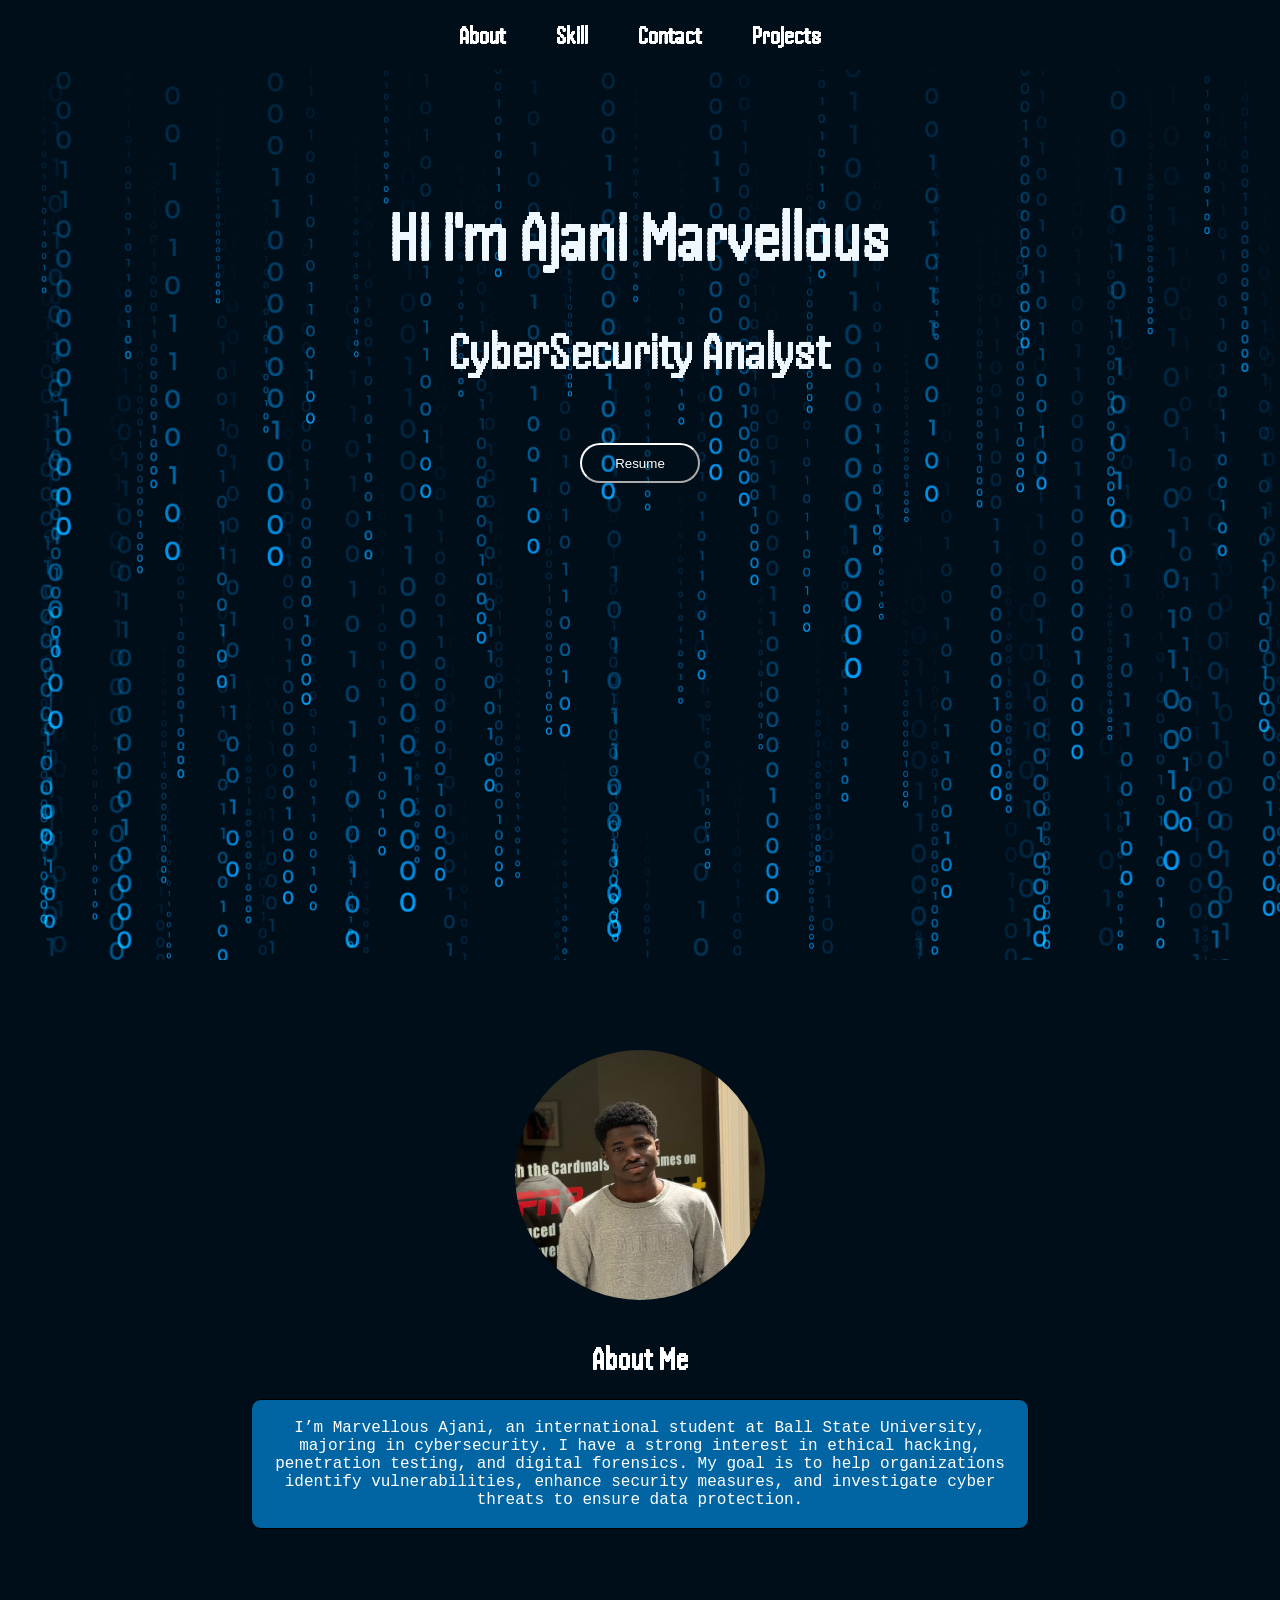
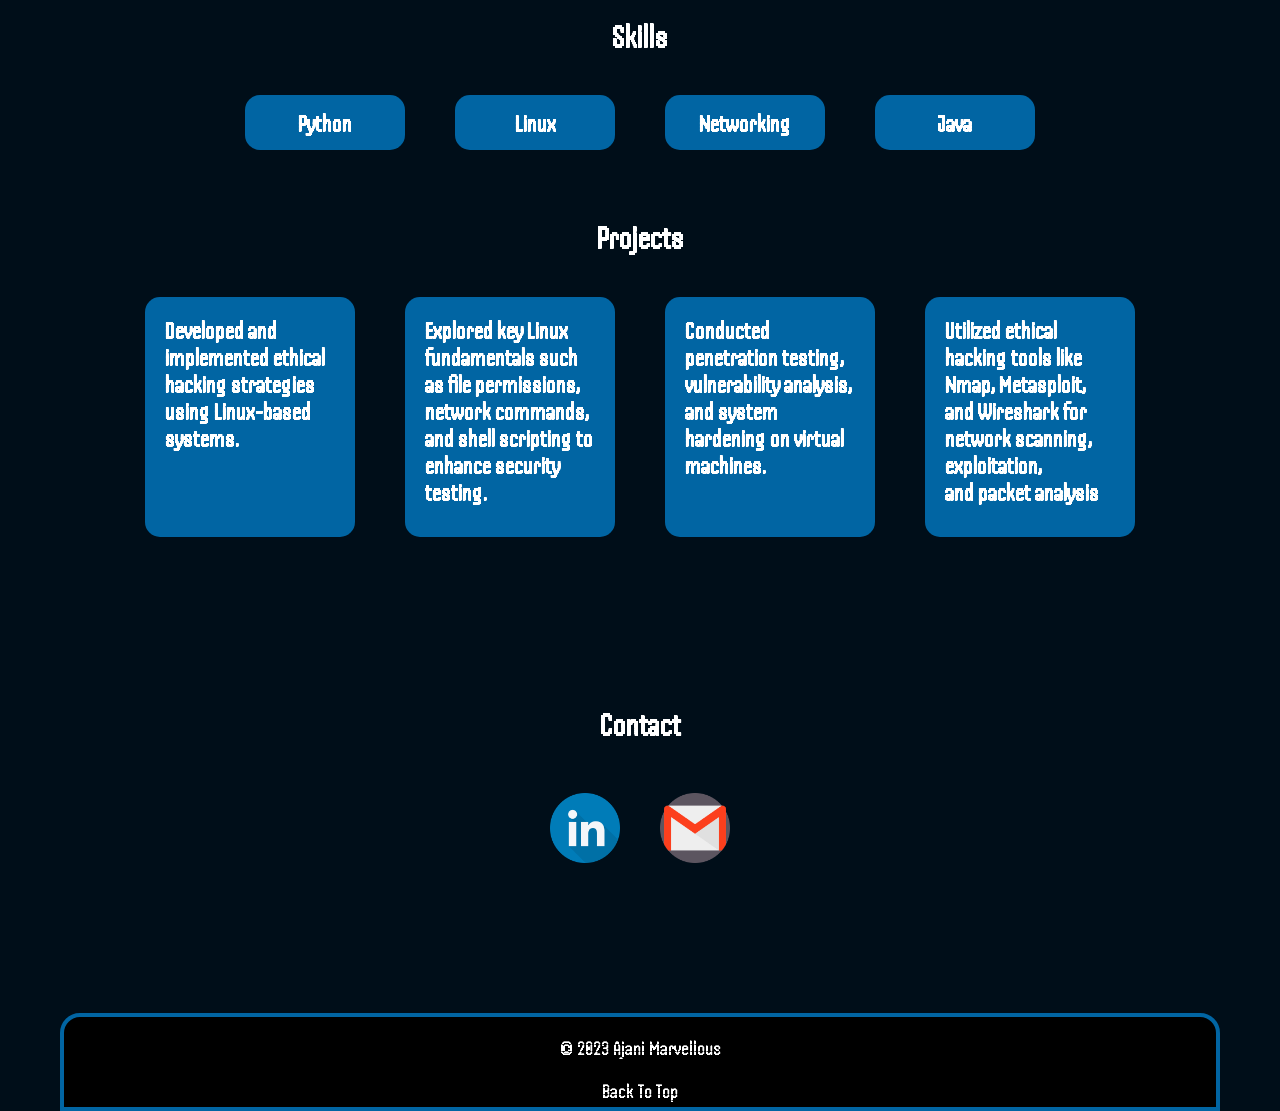
==== index.html @ f4c41a54 "Add files via upload" ====
<Doctype html>
<html lang="en">
    <head>
        <meta charset="UTF-8"/>
        <title>Portfolio</title>
        <link rel="stylesheet" href="./style.css"/>
        <link rel="preconnect" href="https://fonts.googleapis.com">
        <link rel="preconnect" href="https://fonts.gstatic.com" crossorigin>
        <link href="https://fonts.googleapis.com/css2?family=Handjet:wght@100..900&display=swap" rel="stylesheet">
    </head>

    <body>
        <div id="home">
            <nav id="navbar">
                <li><a href="#about">About</a></li>
                <li><a href="#skills"> Skill </a></li>
                <li><a href="#contact">Contact</a></li>
                <li><a href="#project"> Projects</a></li>
            </nav>

            <!-- <img src="./background.jpg" alt="binary"/> -->

            <div class="nameintro">
                <h1>Hi i'm Ajani Marvellous</h1>
                <h2>CyberSecurity Analyst</h2>
                <a href="./Marvellous ajani resume.pdf"><button id="btn">Resume</button></a>
            </div>
        </div>

        <div id="about">
            <img class="profilepic" draggable="false" src="./profile pic.jpg" alt="profile picture"/>
            <h1>About Me</h1>
            <div class="aboutme">
                <p>I’m Marvellous Ajani, an international student at Ball State University,
                    majoring in cybersecurity. I have a strong interest in ethical hacking,
                    penetration testing, and digital forensics. My goal is to help organizations 
                    identify vulnerabilities, enhance security measures, and investigate cyber threats 
                    to ensure data protection.
                </p>
            </div>
        </div>

        <div id="skills">
            <h1>Skills</h1>
            <div>
                <h2 class="list">Python</h2>
                <h2 class="list">Linux</h2>
                <h2 class="list">Networking</h2>
                <h2 class="list">Java</h2>
            </div>
            
        </div>

        <div id="project">
            <h1>Projects</h1>
            <div>
                <h2 class="pro">Developed and implemented ethical hacking strategies using Linux-based systems.</h2>
                <h2 class="pro">Explored key Linux fundamentals such as file permissions, network commands, and shell scripting to enhance security testing.</h2>
                <h2 class="pro">Conducted penetration testing, vulnerability analysis, and system hardening on virtual machines.</h2>
                <h2 class="pro">Utilized ethical hacking tools like Nmap, Metasploit, and Wireshark for network scanning, exploitation, and packet analysis</h2>
            </div>
        </div>

        <div id="contact">
            <h1>Contact</h1>
            <div class="social-container">
                <a href="https://www.linkedin.com/in/ajanimarvellous"> <img class="social" draggable="false" src="./social_16033412.png" alt="linkedin profile"/> </a>
                <a href="mailto:marvellousajani01@gmail.com"><img class="social" draggable="false" src="./gmail_720277.png" alt="gmail"/> </a>
            </div>
        </div>

        <div>

        </div>

        <footer>
            <div class="footer">
                <p>&copy; 2023 Ajani Marvellous</p>
                <p class="btt"><a href="#home"> Back To Top </a></p>
            </div>
        </footer>

        
    </body>

</html>
---- style.css ----
html{
    scroll-behavior: smooth;

}
body{
    margin: 0;
    padding: 0;
    background-color: #000E19;
    color: white;
    font-family: "Handjet", sans-serif;
}


li{
    list-style: none;
}
nav {
    display: flex;
    justify-content: center;
    align-items: center;
    gap: 50px;
    background-color: #000E19;
    height: 70px;
    width: 100%;
    position: fixed;
    z-index: 2;
    font-weight: bold;
    font-size: 25px;
}

#navbar a{
    color: white;
    text-decoration: none;
}

#navbar :hover{
    color: #0165A3;
}

.nameintro{
    background-image: url("./background.jpg");
    background-size: cover;
    background-repeat: no-repeat;
    justify-content: center;
    height: 90vh;
    justify-content: center;
    align-items: center;
    text-align: center;
    color: aliceblue;
    padding-top: 150px;
    font-weight: bolder;
    font-size: 35px;
}

button{
    border-radius: 20px;
    border-color: white;
    color: white;
    height: 40px;
    width: 120px;
    background-color: transparent;
    margin-top: 20px;
    cursor: pointer;
}

button :hover{
    background-color: #0165A3;
}

#about{
    display: flex;
    justify-content: center;
    align-items: center;
    flex-direction: column;
    margin: 90px;;
}
#about > img{
    height: 250px;
    width: 250px;
    border-radius: 50%;
    justify-content: center;
    margin-bottom: 20px;
}

.aboutme{
    border: 0.5px solid black;
    background-color: #0165A3;
    height: max-content;
    width: 70%;
    border-radius: 10px;
    padding: 3px;
    text-align: center;
    font-family: 'Courier New', Courier, monospace;
    font-weight: 200;
}

#skills{
    margin: 50px;
}

#skills > h1{
    text-align: center;
    margin-bottom: 20px;
}

#skills > div{
    display: flex;
    justify-content: center;
    flex-wrap: wrap;
    gap: 50px;
}

.list{
    padding-top: 15px;
    height: 40px;
    width: 160px;
    background-color: #0165A3;
    text-align: center;
    border-radius: 15px;
    font-weight: bold;

}

#projects{
    margin: 50px;
}

#project > h1{
    text-align: center;
}

#project > div{
    display: flex;
    justify-content: center;
    flex-wrap: wrap;
    gap: 50px;
}

.pro{
    height: 200px;
    width: 170px;
    background-color: #0165A3;
    text-align:start;
    border-radius: 15px;
    font-weight: bold;
    padding: 20px;
}

#contact{
    margin: 150px;
}

#contact > h1{
    text-align: center;
    margin-bottom: 50px;
}

.social-container {
    display: flex;
    justify-content: center;
    gap: 40px;
    
}
.social{
    height: 70px;
    width: 70px;
}

.social:hover{
    height: 80px;
    width: 80px;
}

footer{
    display: flex;
}

.footer{
    margin: 0 auto;
    background-color: black;
    height: 90px;
    width: 90%;
    border: 4px solid #0165A3;
    border-top-left-radius: 20px;
    border-top-right-radius: 20px;
    font-weight: light;
    font-size: 20px;
}

.footer > p{
    text-align: center;
    color: white;
}

.btt a{
    color: white;
    text-decoration: none;
}

.btt :hover{
    color: #0165A3;
}
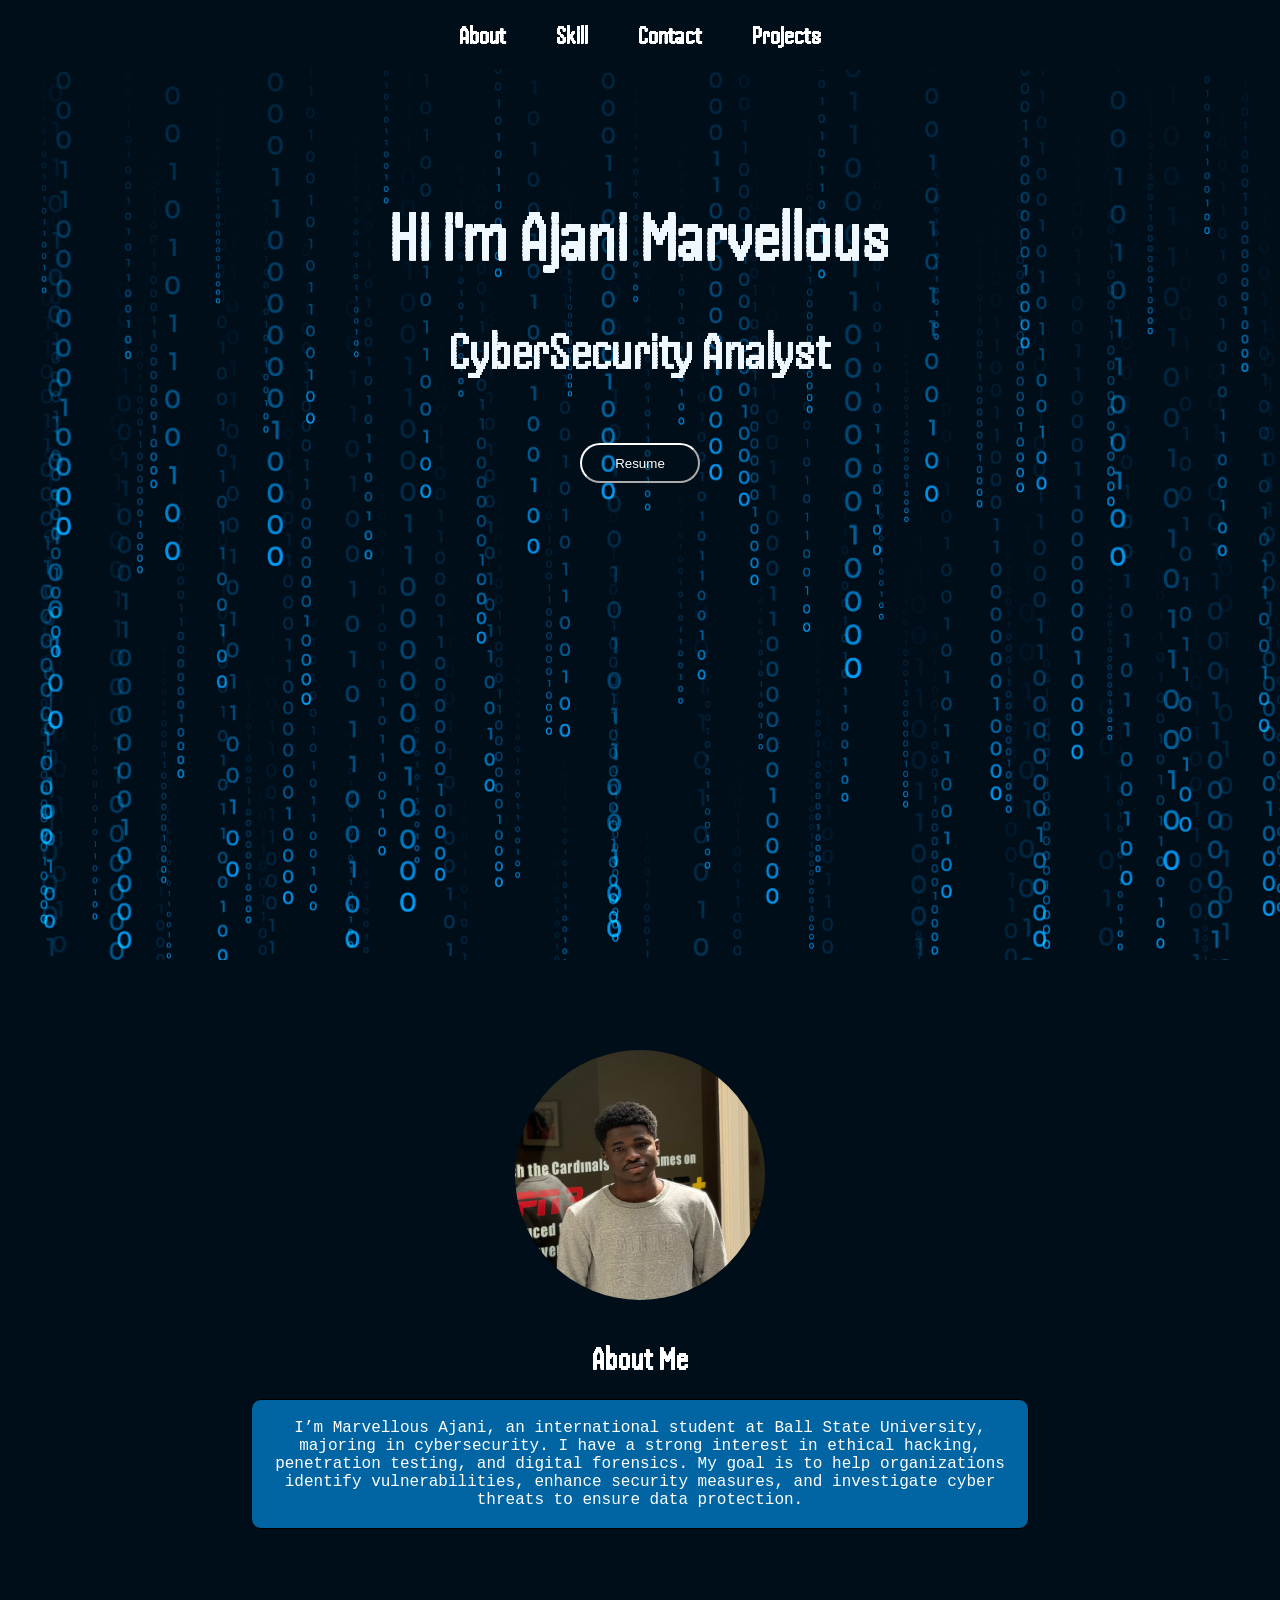
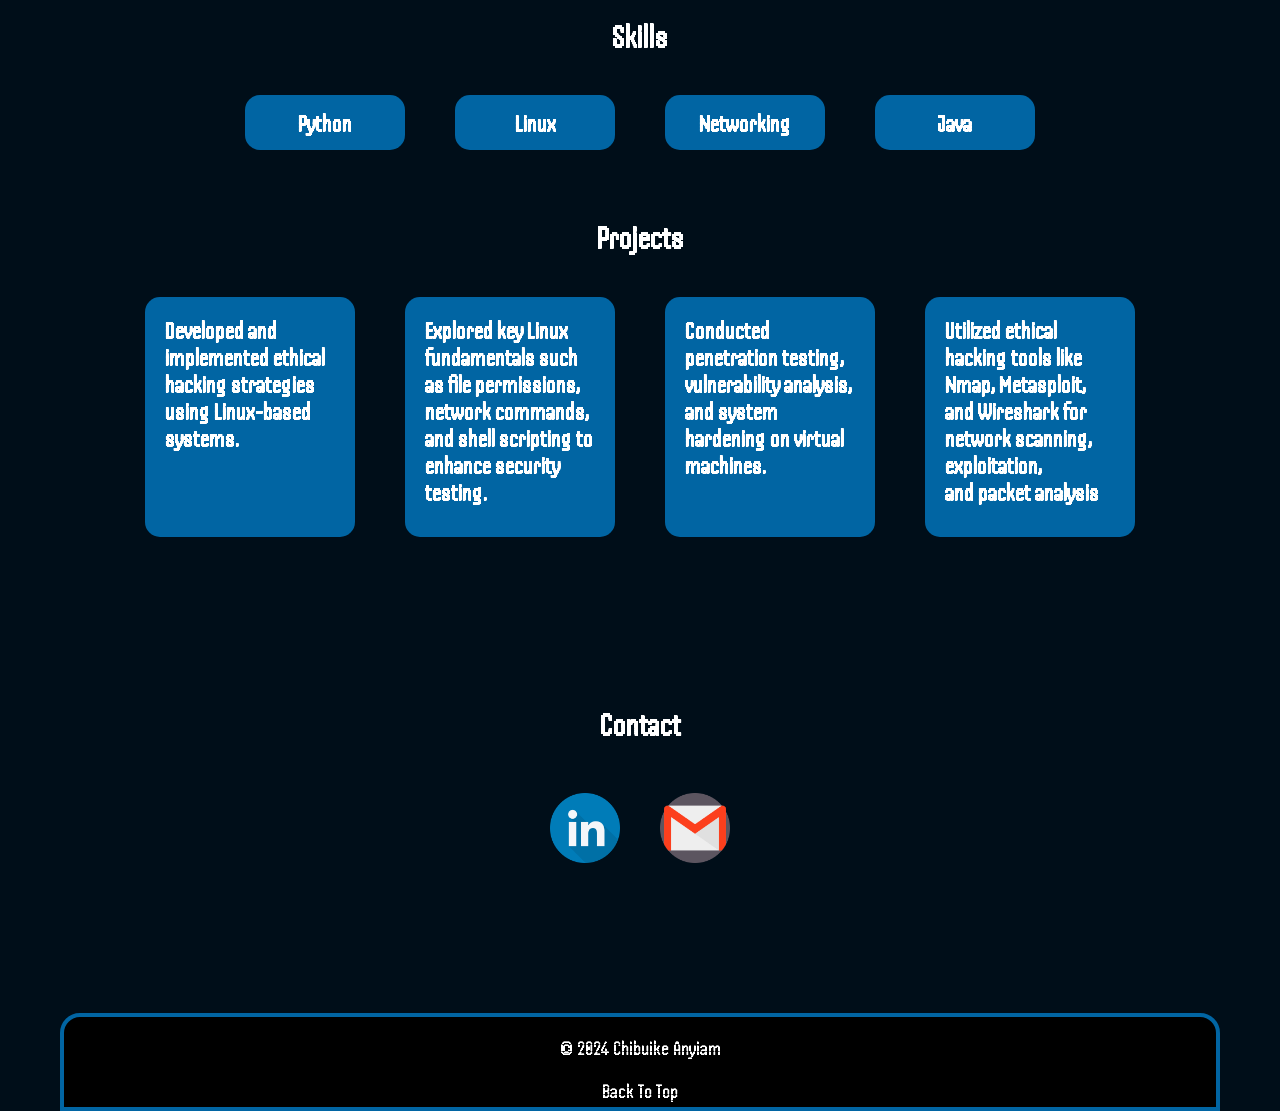
==== commit 4c0e914a: "Update index.html Changed the footer name" ====
--- a/index.html
+++ b/index.html
@@ -75,7 +75,7 @@
 
         <footer>
             <div class="footer">
-                <p>&copy; 2023 Ajani Marvellous</p>
+                <p>&copy; 2024 Chibuike Anyiam</p>
                 <p class="btt"><a href="#home"> Back To Top </a></p>
             </div>
         </footer>
